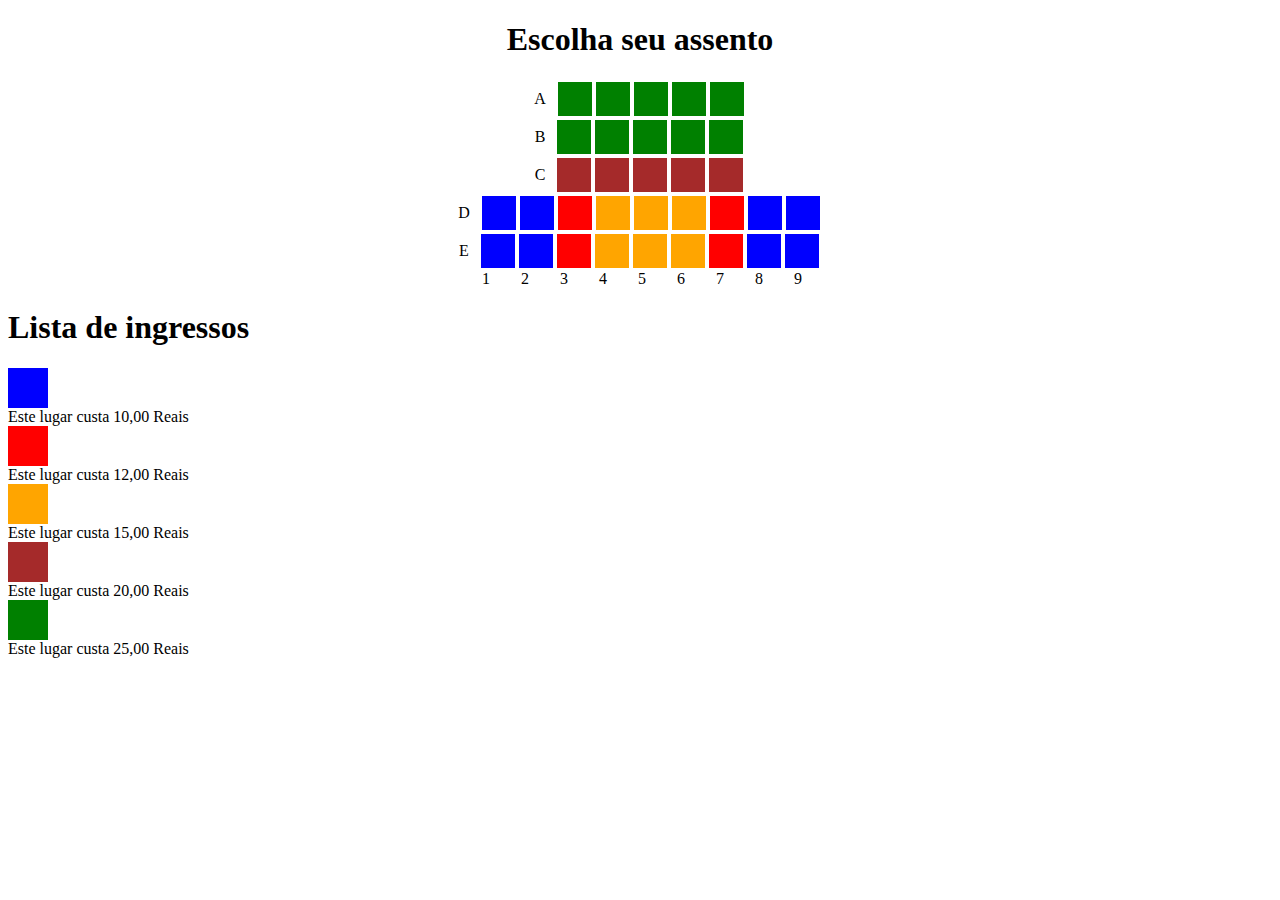
==== www/index.html @ 9ee5d0c5 "Project's Initial Commit" ====
<!DOCTYPE HTML>
<html>
<head>
    <meta charset="utf-8">
    <meta name="viewport" content="width=device-width, initial-scale=1, maximum-scale=1, user-scalable=no">
    <meta http-equiv="Content-Security-Policy" content="default-src * data: gap: content: https://ssl.gstatic.com; style-src * 'unsafe-inline'; script-src * 'unsafe-inline' 'unsafe-eval'">
    <script src="components/loader.js"></script>
    <link rel="stylesheet" href="components/loader.css">
    <link rel="stylesheet" href="css/style.css">
    <script src="components/motor.js""></script>
</head>
<body>
	<h1 class="title1">Escolha seu assento</h1>
    <div class="quadrados">
    <div class="linha-com-numeros">
    <span>A</span>
    <div class="quadrado1"></div>
    <div class="quadrado1"></div>
    <div class="quadrado1"></div>
    <div class="quadrado1"></div>
    <div class="quadrado1"></div></div>
    
    <div class="linha-com-numeros">
        <span>B</span>
    <div class="quadrado1"></div>
    <div class="quadrado1"></div>
    <div class="quadrado1"></div>
    <div class="quadrado1"></div>
    <div class="quadrado1"></div></div>

    <div class="linha-com-numeros">
        <span>C</span>
    <div class="quadrado2"></div>
    <div class="quadrado2"></div>
    <div class="quadrado2"></div>
    <div class="quadrado2"></div>
    <div class="quadrado2"></div></div>

    <div class="linha-com-numeros">
        <span>D</span>
    <div class="quadrado3"></div>
    <div class="quadrado3"></div>
    <div class="quadrado4"></div>
    <div class="quadrado5"></div>
    <div class="quadrado5"></div>
    <div class="quadrado5"></div>
    <div class="quadrado4"></div>
    <div class="quadrado3"></div>
    <div class="quadrado3"></div></div>

    <div class="linha-com-numeros">
        <span>E</span>
    <div class="quadrado3"></div>
    <div class="quadrado3"></div>
    <div class="quadrado4"></div>
    <div class="quadrado5"></div>
    <div class="quadrado5"></div>
    <div class="quadrado5"></div>
    <div class="quadrado4"></div>
    <div class="quadrado3"></div>
    <div class="quadrado3"></div></div>

    <div class="linha-com-numeros">
        <span>&nbsp;</span><span
        class="numero">1</span><span
        class="numero">2</span><span
        class="numero">3</span><span
        class="numero">4</span><span
        class="numero">5</span><span
        class="numero">6</span><span
        class="numero">7</span><span
        class="numero">8</span><span
        class="numero">9</span></div></div>

        <div><h1 class="ingressos">Lista de ingressos</h1>

        <div class="quadrado01"></div><span class="letra">Este lugar custa 10,00 Reais</span>

        <div class="quadrado02"></div><span class="letra">Este lugar custa 12,00 Reais</span>
        
        <div class="quadrado03"></div><span class="letra">Este lugar custa 15,00 Reais</span>

        <div class="quadrado04"></div><span class="letra">Este lugar custa 20,00 Reais</span>

        <div class="quadrado05"></div><span class="letra">Este lugar custa 25,00 Reais</span>

</body>
</html>
---- www/components/loader.css ----
/**
 * This is an auto-generated code by Monaca JS/CSS Components.
 * Please do not edit by hand.
 */

/*** <GENERATED> ***/
---- www/css/style.css ----
.quadrados{
    display: flex;
    flex-direction: column;
    justify-content: center;
    align-items: center;
}
.linha{
    display: flex;
}

.quadrado1{
    width: 34px;
    height: 34px;
    margin: 2px;
    background-color: green;
}

.quadrado2{
    width: 34px;
    height: 34px;
    margin: 2px;
    background-color: brown;
}

.quadrado3{
    width: 34px;
    height: 34px;
    margin: 2px;
    background-color: blue;
}

.quadrado4{
    width: 34px;
    height: 34px;
    margin: 2px;
    background-color: red;
}

.quadrado5{
    width: 34px;
    height: 34px;
    margin: 2px;
    background-color: orange;
}


  .span {
      font-family: Georgia, 'Times New Roman', Times, serif;
      font-size: 40px;
      text-align: center;
  } 

  .linha-com-numeros {
      display: flex;
      align-items: center;
  }

  .linha-com-numeros span {
      margin-right: 10px;
  }

  .title1 {
      text-align: center;
  }

  .numero {
      display: inline-block;
      width: 29px;
      text-align: center;
  }
  /*lista de ingressos*/

  .quadrado01{
      width: 40px;
      height: 40px;
      background-color: blue;
  }

.quadrado02{
      width: 40px;
      height: 40px;
      background-color: red;
  }
  
  .quadrado03{
      width: 40px;
      height: 40px;
      background-color: orange;
  }

  .quadrado04{
      width: 40px;
      height: 40px;
      background-color: brown;
  }

  .quadrado05{
      width: 40px;
      height: 40px;
      background-color: green;
  }
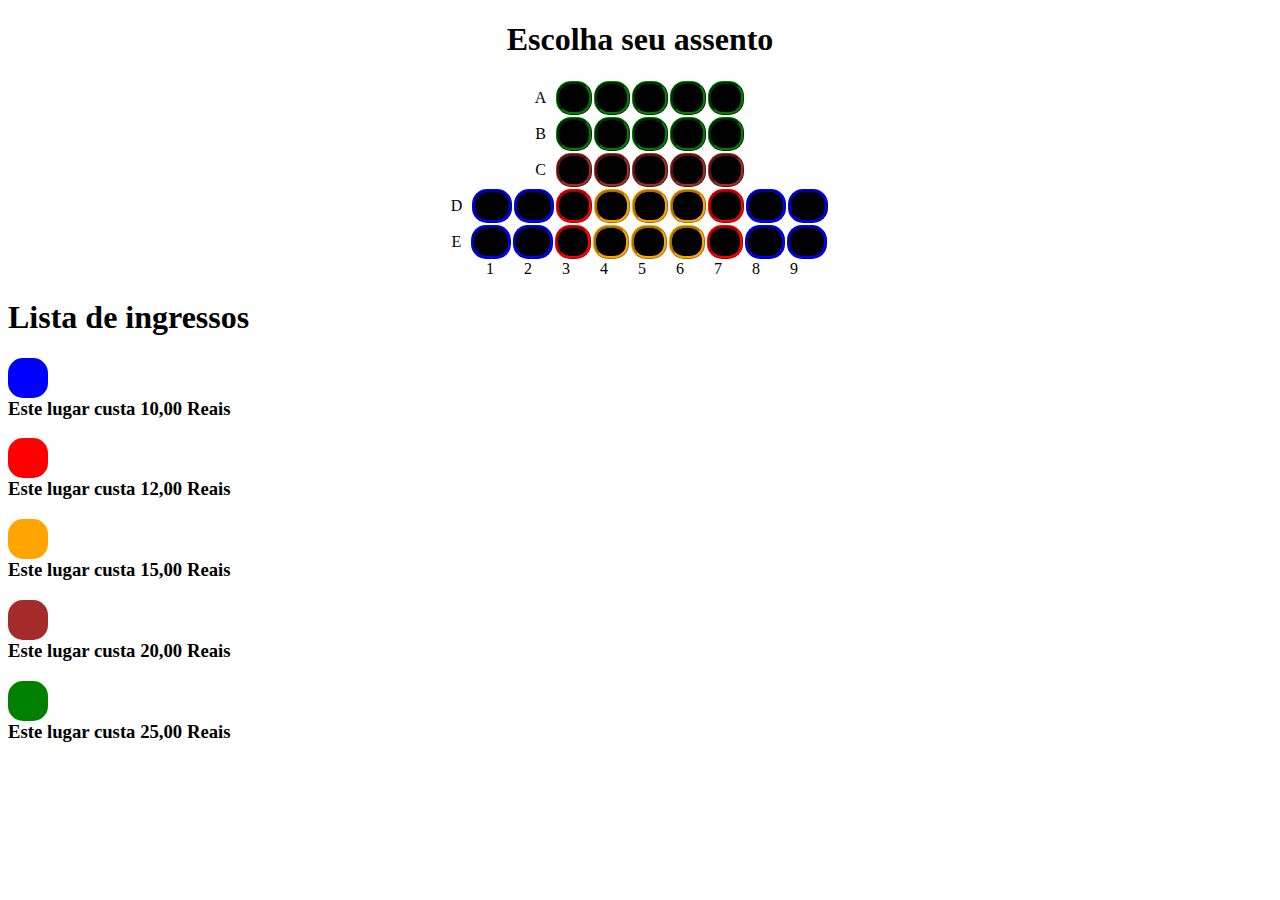
==== commit d60ca29f: "att de moldes" ====
--- a/www/index.html
+++ b/www/index.html
@@ -74,15 +74,15 @@
 
         <div><h1 class="ingressos">Lista de ingressos</h1>
 
-        <div class="quadrado01"></div><span class="letra">Este lugar custa 10,00 Reais</span>
+        <h3><div class="quadrado01"></div><span class="letra">Este lugar custa 10,00 Reais</span></h3>
 
-        <div class="quadrado02"></div><span class="letra">Este lugar custa 12,00 Reais</span>
+        <h3><div class="quadrado02"></div><span class="letra">Este lugar custa 12,00 Reais</span></h3>
         
-        <div class="quadrado03"></div><span class="letra">Este lugar custa 15,00 Reais</span>
+        <h3><div class="quadrado03"></div><span class="letra">Este lugar custa 15,00 Reais</span></h3>
 
-        <div class="quadrado04"></div><span class="letra">Este lugar custa 20,00 Reais</span>
+        <h3><div class="quadrado04"></div><span class="letra">Este lugar custa 20,00 Reais</span></h3>
 
-        <div class="quadrado05"></div><span class="letra">Este lugar custa 25,00 Reais</span>
+        <h3><div class="quadrado05"></div><span class="letra">Este lugar custa 25,00 Reais</span></h3>
 
 </body>
 </html>
--- a/www/css/style.css
+++ b/www/css/style.css
@@ -1,3 +1,4 @@
+/*molde dos quadrados*/
 .quadrados{
     display: flex;
     flex-direction: column;
@@ -9,38 +10,38 @@
 }
 
 .quadrado1{
-    width: 34px;
-    height: 34px;
-    margin: 2px;
-    background-color: green;
+    width: 30px;
+    height: 28px;
+    margin: 1px;
+    background-color: black;
 }
 
 .quadrado2{
-    width: 34px;
-    height: 34px;
-    margin: 2px;
-    background-color: brown;
+    width: 30px;
+    height: 28px;
+    margin: 1px;
+    background-color: black;
 }
 
 .quadrado3{
     width: 34px;
-    height: 34px;
-    margin: 2px;
-    background-color: blue;
+    height: 28px;
+    margin: 1px;
+    background-color: black;
 }
 
 .quadrado4{
-    width: 34px;
-    height: 34px;
-    margin: 2px;
-    background-color: red;
+    width: 30px;
+    height: 28px;
+    margin: 1px;
+    background-color: black;
 }
 
 .quadrado5{
-    width: 34px;
-    height: 34px;
-    margin: 2px;
-    background-color: orange;
+    width: 30px;
+    height: 28px;
+    margin: 1px;
+    background-color: black;
 }
 
 
@@ -56,7 +57,7 @@
   }
 
   .linha-com-numeros span {
-      margin-right: 10px;
+      margin-right: 9px;
   }
 
   .title1 {
@@ -76,7 +77,7 @@
       background-color: blue;
   }
 
-.quadrado02{
+  .quadrado02{
       width: 40px;
       height: 40px;
       background-color: red;
@@ -100,7 +101,89 @@
       background-color: green;
   }
 
+/*hovers*/
+.quadrado1:hover{
+    background-color: transparent  ;
+}
 
+.quadrado2:hover{
+    background-color: transparent  ;
+}
 
+.quadrado3:hover{
+    background-color: transparent  ;
+}
 
+.quadrado4:hover{
+    background-color: transparent  ;
+}
 
+.quadrado5:hover{
+    background-color: transparent  ;
+}
+/*border*/
+.quadrado1{
+    border-radius: 15px;
+    border-style: ridge;
+    border-width: 3px;
+    border-color: green;
+}
+
+.quadrado2{
+    border-radius: 15px;
+    border-style: ridge;
+    border-width: 3px;
+    border-color: brown;
+}
+
+.quadrado3{
+    border-radius: 15px;
+    border-style: ridge;
+    border-width: 3px;
+    border-color: blue;
+}
+
+.quadrado4{
+    border-radius: 15px;
+    border-style: ridge;
+    border-width: 3px;
+    border-color: red;
+}
+
+.quadrado5{
+    border-radius: 15px;
+    border-style: ridge;
+    border-width: 3px;
+    border-color: orange;
+}
+
+/*border de valor*/
+.quadrado01{
+    border-radius: 15px;
+    border-color: black;
+    border-width: 3px;
+}
+
+.quadrado02{
+    border-radius: 15px;
+    border-color: black;
+    border-width: 3px;
+}
+
+.quadrado03{
+    border-radius: 15px;
+    border-color: black;
+    border-width: 3px;
+}
+
+.quadrado04{
+    border-radius: 15px;
+    border-color: black;
+    border-width: 3px;
+}
+
+.quadrado05{
+    border-radius: 15px;
+    border-color: black;
+    border-width: 3px;
+}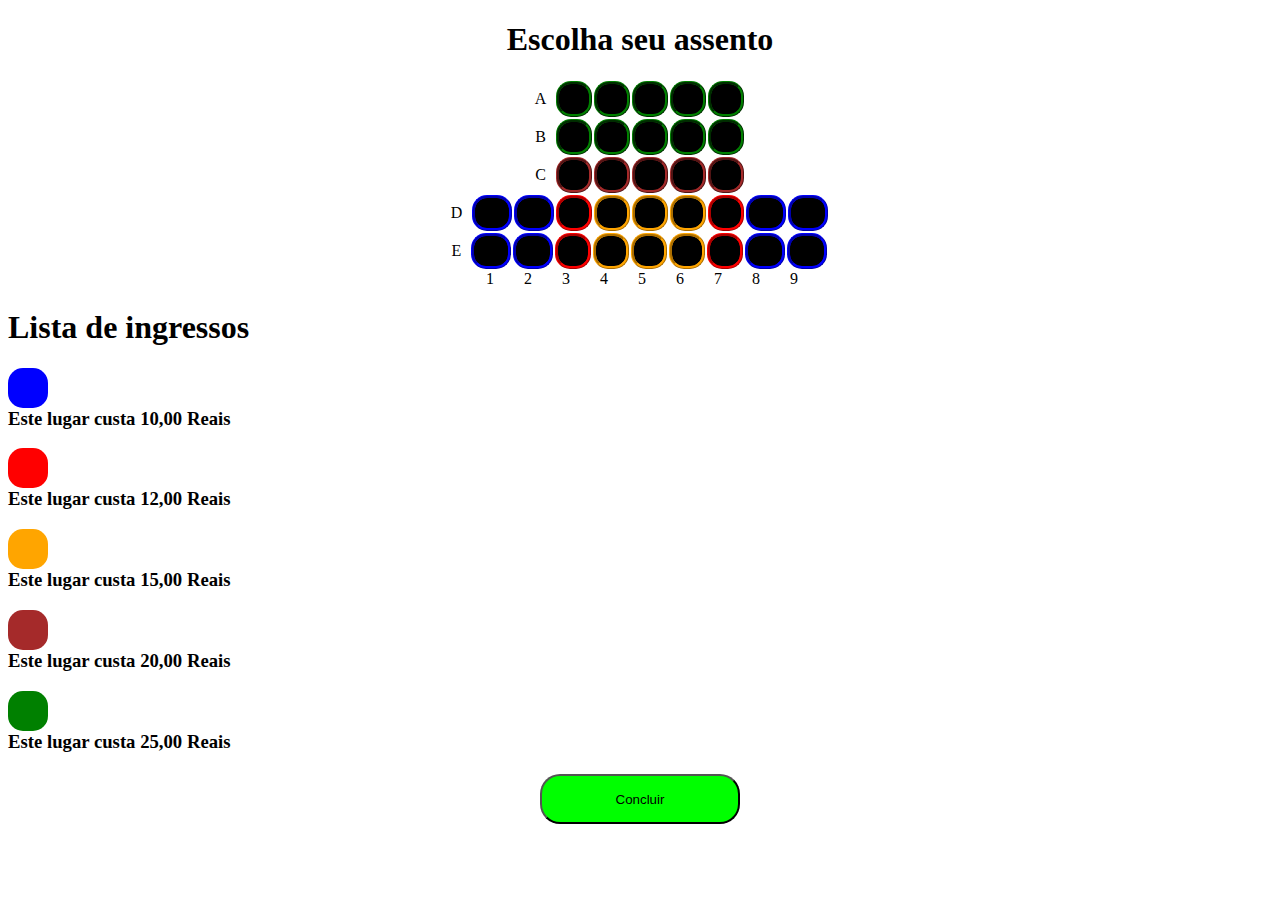
==== commit 031a178b: "adicionando botões e arrumando o tamanho dos assentos" ====
--- a/www/index.html
+++ b/www/index.html
@@ -82,7 +82,10 @@
 
         <h3><div class="quadrado04"></div><span class="letra">Este lugar custa 20,00 Reais</span></h3>
 
-        <h3><div class="quadrado05"></div><span class="letra">Este lugar custa 25,00 Reais</span></h3>
+        <h3><div class="quadrado05"></div><span class="letra">Este lugar custa 25,00 Reais</span></h3></div>
+        
+    <h1 class="title1">
+    <input type="button"  class="concluir" value="Concluir" ></button></h1> 
 
 </body>
 </html>
--- a/www/css/style.css
+++ b/www/css/style.css
@@ -11,35 +11,35 @@
 
 .quadrado1{
     width: 30px;
-    height: 28px;
+    height: 30px;
     margin: 1px;
     background-color: black;
 }
 
 .quadrado2{
     width: 30px;
-    height: 28px;
+    height: 30px;
     margin: 1px;
     background-color: black;
 }
 
 .quadrado3{
     width: 34px;
-    height: 28px;
+    height: 30px;
     margin: 1px;
     background-color: black;
 }
 
 .quadrado4{
     width: 30px;
-    height: 28px;
+    height: 30px;
     margin: 1px;
     background-color: black;
 }
 
 .quadrado5{
     width: 30px;
-    height: 28px;
+    height: 30px;
     margin: 1px;
     background-color: black;
 }
@@ -186,4 +186,17 @@
     border-radius: 15px;
     border-color: black;
     border-width: 3px;
-}+}
+
+.concluir{
+    border-radius: 20px;
+}
+
+/*Botão concluir*/
+
+
+.concluir{
+    width: 200px;
+    height: 50px;
+    background-color: lime;
+}
